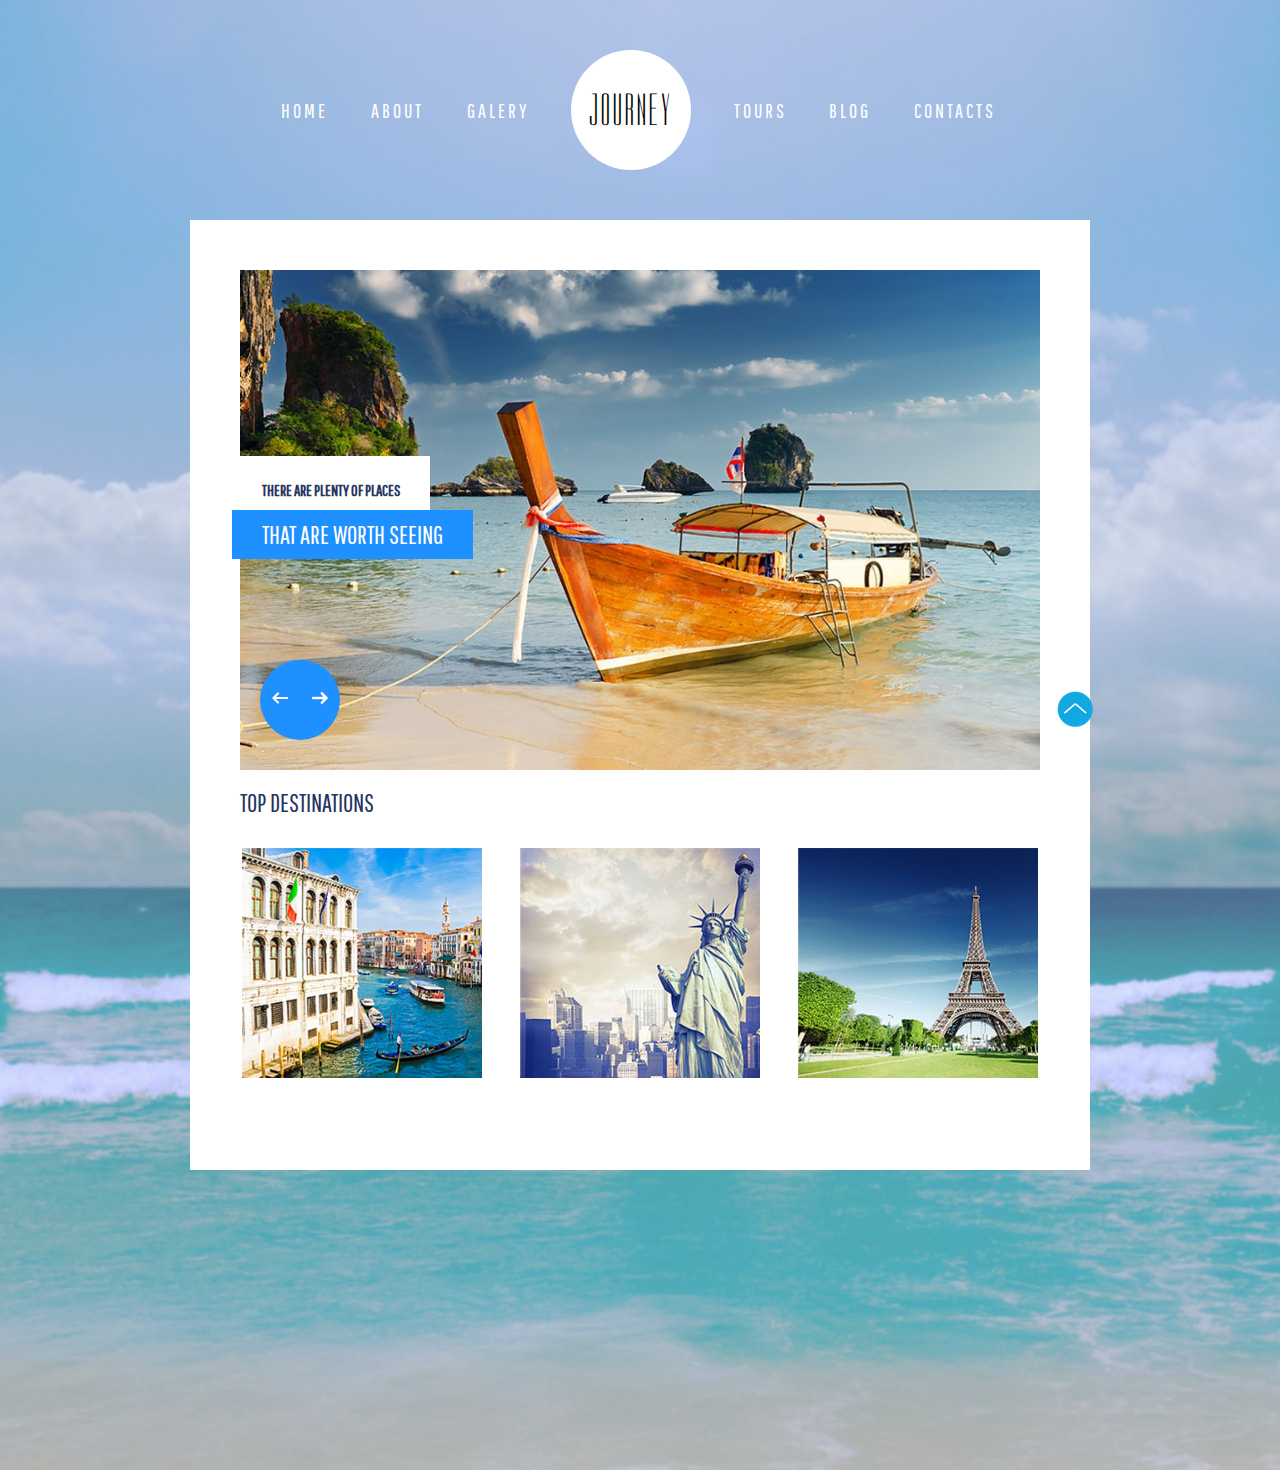
==== HT5/new_file.html @ f19a5d8d "index2" ====
<!DOCTYPE html>
<html>
  <head>
    <meta charset="utf-8">
    <link href="https://fonts.googleapis.com/css?family=Dorsa" rel="stylesheet">
    <link href="https://fonts.googleapis.com/css?family=Pathway+Gothic+One" rel="stylesheet" >
    <link rel="stylesheet" href="css/style.css">
    <title>HT5</title>
  </head>
  <body>
    <div class="body">
       <ul class="menu">
           <li><a href=#>HOME</a></li>
           <li><a href=#>ABOUT</a>
               <ul class="submenu">
                   <li><a href=#>AGENCY</a></li>
                   <li><a href=#>NEWS</a></li>
                   <li><a href=#>TEAM</a></li>
               </ul>
           </li>
           <li><a href=#>GALERY</a></li>
           <li><h1 class="select">JOURNEY</h1></li>
           <li><a href=#>TOURS</a></li>
           <li><a href=#>BLOG</a></li>
           <li><a href=#>CONTACTS</a></li>
       </ul>
     </div>
     <div class="wrapper">
       <div class="text">
       <img src="img/1.jpg" width="800" height="500" alt="boat" class="boat">
       <p><b>THERE ARE PLENTY OF PLACES</b></p>
       <span>THAT ARE WORTH SEEING</span>
       <div class="buttons-wrapper">
           <a href="#" class="left-button"><img src="img/left.png"></a>
           <a href="#" class="right-button"><img src="img/right.png"></a>
        </div>
      </div>
        <p class="TOP">TOP DESTINATIONS</p>
      <div class="bottom">
        <div class="country-block ita">
          <div class="cover">
            <h6>VENICE</h6>
                <p class="pcity"> Lorem ipsum dolor sit amet, consectetur adipisicing elit.
                  Aspernatur est tempore modi hic? Doloribus ratione perspiciatis placeat
                  quaerat nesciunt praesentium accusantium sit, inventore, in ipsa,
                  totam modi laboriosam facilis maxime.</p>
              <button>Details</button>
          </div>
        </div>
            <div class="country-block ny">
              <div class="cover">
                <h6>NEW-YORK</h6>
                <p class="pcity"> Lorem ipsum dolor sit amet, consectetur adipisicing elit.
                  Aspernatur est tempore modi hic? Doloribus ratione perspiciatis placeat
                  quaerat nesciunt praesentium accusantium sit, inventore, in ipsa,
                  totam modi laboriosam facilis maxime.</p>
                  <button>Details</button>
              </div>
            </div>
            <div class="country-block paris">
              <div class="cover">
                <h6>PARIS</h6>
                <p class="pcity"> Lorem ipsum dolor sit amet, consectetur adipisicing elit.
                  Aspernatur est tempore modi hic? Doloribus ratione perspiciatis placeat
                  quaerat nesciunt praesentium accusantium sit, inventore, in ipsa,
                  totam modi laboriosam facilis maxime.</p>
                  <button>Details</button>
              </div>
            </div>
          </div>
          <div id="go_up" style="display: block;">
            <a href="#"><img src="img/arrow2.png" alt="to top"></a>
          </div>
        </div>

  </body>
</html>
---- HT5/css/style.css ----
body {
  background-image: url('../img/sea.jpg');
  background-repeat: no-repeat;
  font-family: 'Dorsa';
  text-align: center;
}

.menu {
  height: 140px;
  width: 800px;
  margin: 40px auto 0;
  position: relative;

}

ul {
  width: 100%;
  display: flex;
  justify-content: space-around;
  align-items: center;
  font-family: 'Pathway Gothic One', sans-serif;
  font-size: 15px;
  list-style-type: none;
  letter-spacing: 3px;
}

ul:after {
    display: block;
    content: ' ';
    clear: both;
    float: none;
}

ul.menu > li {
    float: left;
    position: relative;
}

ul.menu > li > a {
    display: inline-block;
    color: white;
    text-decoration: none;
    font-size: 20px;
}

ul.menu > li > a:hover {
    color: black;
}

ul.submenu {
    display: none;
    position: absolute;
    background-color: white;
    padding-left: 5px;
    padding-right: 5px;
    margin-top: 3px;
    width: 50px;
    height: 60px;
    border-radius: 3px;
}

.submenu::before{
    content: '';
    position: relative;
    left: 0px;
    border: 5px solid transparent;
    top:-10px;
    left: 25px;
}

.submenu::before {
    border-bottom: 5px solid white;
    position: absolute;
}

ul.submenu > li > a {
    color: black;
    text-decoration: none;
}

ul.menu > li:hover > ul.submenu {
    display: block;
}

.select {
  width: 120px;
  height: 120px;
  font-family: 'Dorsa';
  font-weight: normal;
  font-size: 45px;
  letter-spacing: 3px;
  text-align: center;
  line-height: 120px;
  border-radius: 50%;
  background: white;
}

.wrapper {
  margin: auto;
  margin-top: 40px;
  margin-bottom: 300px;
  width: 800px;
  background-color: white;
  height: 850px;
  padding: 50px;
  font-family: 'Pathway Gothic One', sans-serif;
}

.text p {
    position: absolute;
    top:440px;
    font-size: 16px;
    left:232px;
    color: #263560;
    background-color: white;
    padding: 25px 30px;
    font-family: 'Pathway Gothic One', sans-serif;
}

.text span {
  position: absolute;
  top:510px;
  font-size: 25px;
  left:232px;
  color: white;
  background-color: DodgerBlue;
  padding: 10px 30px;
  font-weight: 30px;
}

.buttons-wrapper {
    position: absolute;
    top:660px;
    left:260px;
    display: flex;
    text-align: center;
    width: 80px;
    height: 80px;
    border-radius: 50%;
    overflow: hidden;
}

.buttons-wrapper a {
    display: inline-block;
    width: 50%;
    height: 100%;
    background-color: DodgerBlue;
    line-height: 82px;
    text-decoration: none;
    font-size: 15px;
}

.left-button {
  color: white;
}

.left-button:hover {
    background-color: yellow;
    color: white;
}

.right-button {
    color: white;
}

.right-button:hover {
    background-color: green;
    color: white;
}


.TOP {
  font-family: 'Pathway Gothic One', sans-serif;
  padding: 0px;
  margin-top: 15px;
  position: absolute;
  font-size: 25px;
  color: #263560;
}

.bottom {
  display: flex;
  justify-content: space-around;
  align-items: center;
  height: 500px;
  margin: 0px -17px ;
}

.country-block {
  width: 240px;
  height: 230px;
  margin-bottom: 120px;
  background-repeat: no-repeat;
  background-size: cover;
  position: relative;
  color: white;
  font-size: 20px;
}

.ita {
  background-image: url('../img/5.jpg');
}

.ny {
  background-image: url('../img/6.jpg');
}

.paris {
  background-image: url('../img/7.jpg');
}

.cover {
  width: 160px;
  height: 230px;
  background-color: #154360;
  text-align: center;
  position: absolute;
  top: 0;
  left: 0;
  display: none;
}

.cover button {
    position: absolute;
    bottom: 10px;
    right: 20px;
}

.country-block:hover .cover {
  display: block;
}

.shape {
  width: 120px;
  height: 120px;
  font-family: 'Dorsa', sans-serif;
  font-size: 50px;
  text-align: center;
  line-height: 120px;
  border-radius: 50%;
  background: white;
}

.pcity {
  color: #D7DBDD;
  font-family: 'Pathway Gothic One', sans-serif;
  font-size: 12px;
  line-height: 17px;
  padding-top: 5px;
  padding-left: 8px;
  text-align: left;
}

#go_up {
  position: fixed;
  width: 50px;
  height: 50px;
  bottom: 160px;
  right: 180px;
  cursor: pointer;
}
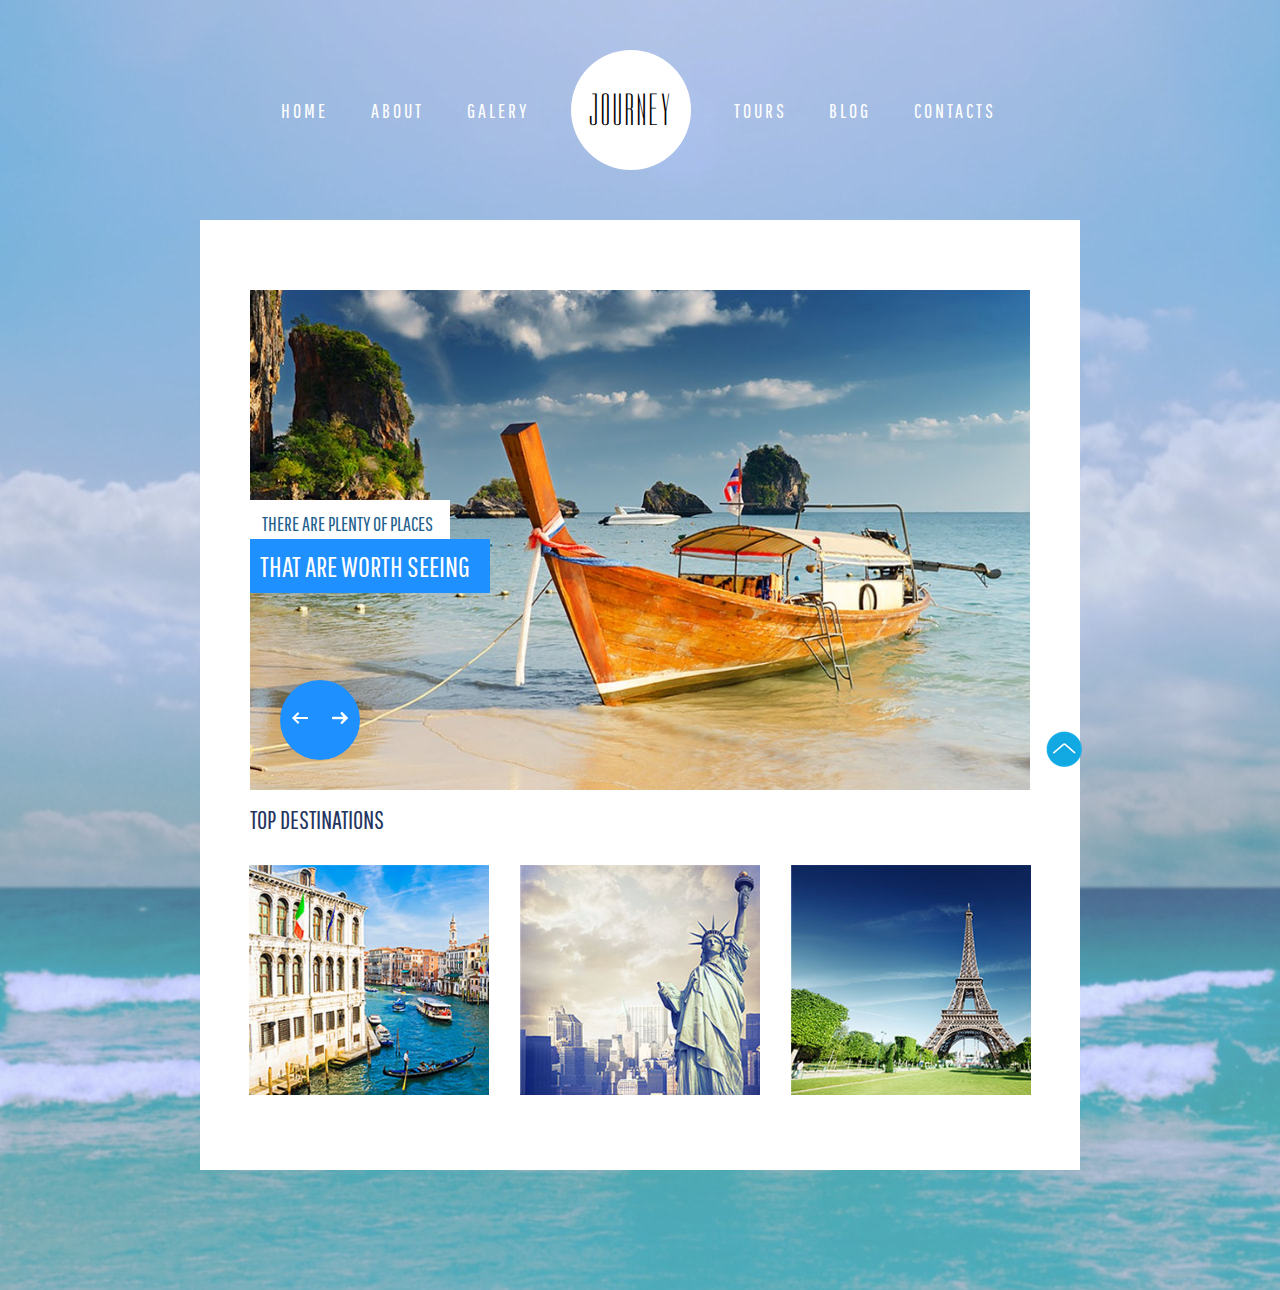
==== commit eb730924: "index2" ====
--- a/HT5/new_file.html
+++ b/HT5/new_file.html
@@ -26,15 +26,19 @@
        </ul>
      </div>
      <div class="wrapper">
-       <div class="text">
-       <img src="img/1.jpg" width="800" height="500" alt="boat" class="boat">
-       <p><b>THERE ARE PLENTY OF PLACES</b></p>
-       <span>THAT ARE WORTH SEEING</span>
+      <div class="boat">
+       <div class="text1">
+         <p class="text1_1">THERE ARE PLENTY OF PLACES</p>
+       </div>
+       <div class="text2">
+        <p class="text1_2">THAT ARE WORTH SEEING</p>
+       </div>
        <div class="buttons-wrapper">
            <a href="#" class="left-button"><img src="img/left.png"></a>
            <a href="#" class="right-button"><img src="img/right.png"></a>
-        </div>
       </div>
+      </div>
+
         <p class="TOP">TOP DESTINATIONS</p>
       <div class="bottom">
         <div class="country-block ita">
--- a/HT5/css/style.css
+++ b/HT5/css/style.css
@@ -2,7 +2,7 @@
   background-image: url('../img/sea.jpg');
   background-repeat: no-repeat;
   font-family: 'Dorsa';
-  text-align: center;
+
 }
 
 .menu {
@@ -10,7 +10,6 @@
   width: 800px;
   margin: 40px auto 0;
   position: relative;
-
 }
 
 ul {
@@ -96,42 +95,59 @@
 }
 
 .wrapper {
+  position: relative;
   margin: auto;
   margin-top: 40px;
-  margin-bottom: 300px;
-  width: 800px;
+  margin-bottom: 30px;
+  width:780px;
   background-color: white;
   height: 850px;
   padding: 50px;
   font-family: 'Pathway Gothic One', sans-serif;
 }
 
-.text p {
-    position: absolute;
-    top:440px;
-    font-size: 16px;
-    left:232px;
-    color: #263560;
-    background-color: white;
-    padding: 25px 30px;
-    font-family: 'Pathway Gothic One', sans-serif;
-}
-
-.text span {
+.boat{
+  background-image: url('../img/1.jpg');
+  background-size: cover;
+  height: 500px;
+  width: 780px;
+  position: relative;
+}
+
+.text1 {
+  position: relative;
+  width: 200px;
+  height: 40px;
+  top: 210px;
+  background: white;;
+  font-family: 'Pathway Gothic One', sans-serif;
+}
+
+.text1_1 {
+  color: #1F618D;
+  font-size: 20px;
+  font-weight: 200;
+  padding: 12px;
+}
+
+.text2 {
   position: absolute;
-  top:510px;
-  font-size: 25px;
-  left:232px;
-  color: white;
+  height: 40px;
+  width: 240px;
+  top: 220px;
+}
+
+.text1_2 {
+  color: #FDFEFE;
+  font-size: 29px;
+  padding: 10px;
   background-color: DodgerBlue;
-  padding: 10px 30px;
-  font-weight: 30px;
 }
 
 .buttons-wrapper {
-    position: absolute;
-    top:660px;
-    left:260px;
+    position: relative;
+    top:350px;
+    left:30px;
     display: flex;
     text-align: center;
     width: 80px;
@@ -253,9 +269,9 @@
 
 #go_up {
   position: fixed;
-  width: 50px;
+  width: 0px;
   height: 50px;
-  bottom: 160px;
-  right: 180px;
+  bottom: 120px;
+  right: 235px;
   cursor: pointer;
 }
